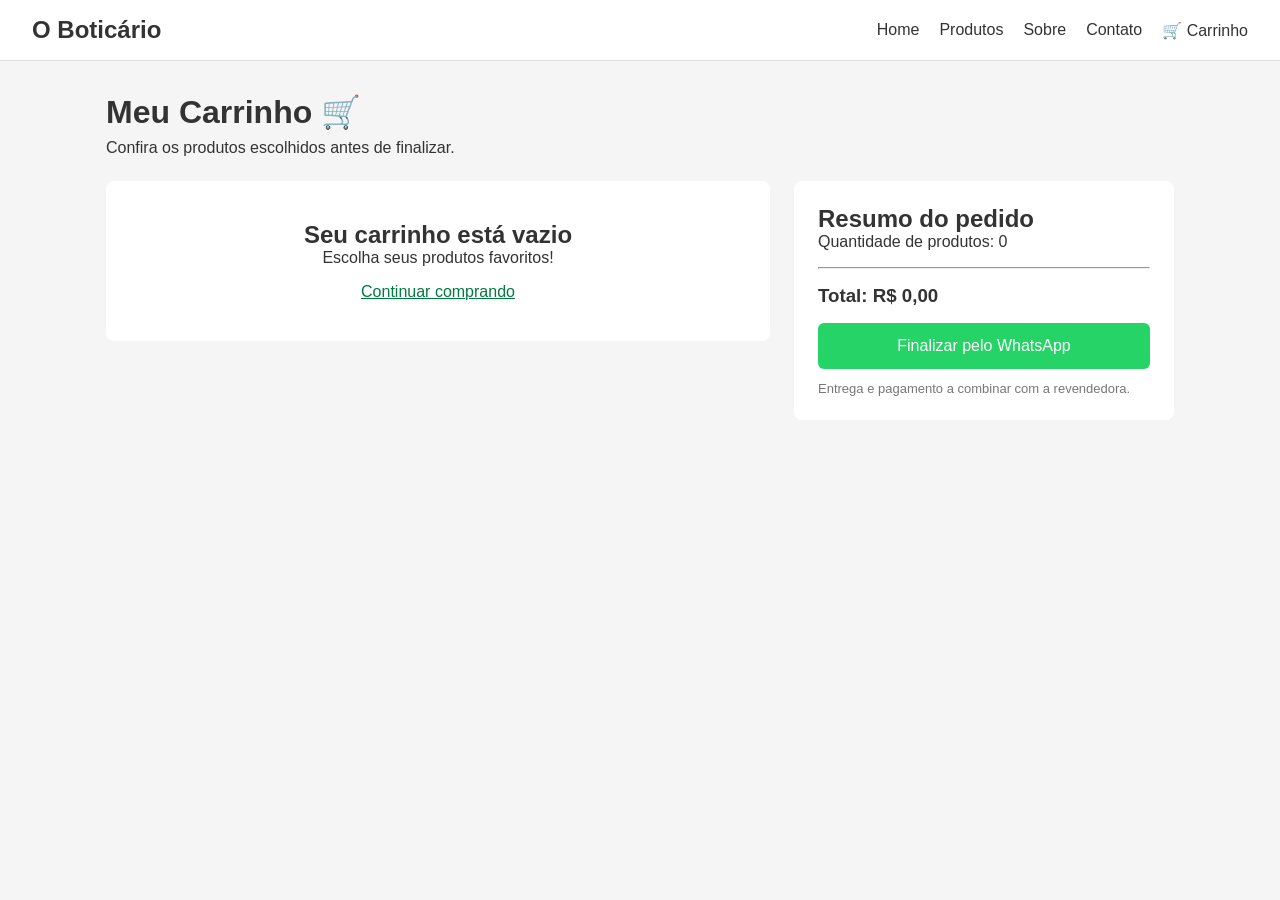
==== carrinho.html @ 6b3a3b3a "Add files via upload" ====
<!DOCTYPE html>
<html lang="pt-br">
<head>
    <meta charset="UTF-8">
    <meta name="viewport" content="width=device-width, initial-scale=1.0">
    <title>Meu Carrinho - O Boticário</title>
    <link rel="stylesheet" href="carrinho.css">
</head>
<body>

    <header>
        <h2>O Boticário</h2>

        <nav>
            <a href="index.html">Home</a>
            <a href="index.html#produtos">Produtos</a>
            <a href="index.html#sobre">Sobre</a>
            <a href="index.html#contato">Contato</a>
            <a href="carrinho.html">🛒 Carrinho</a>
        </nav>
    </header>

    <main>
        <h1>Meu Carrinho 🛒</h1>
        <p>Confira os produtos escolhidos antes de finalizar.</p>

        <div class="conteudo">

            <section class="produtos">
                <div id="lista-carrinho"></div>

                <div id="carrinho-vazio">
                    <h2>Seu carrinho está vazio</h2>
                    <p>Escolha seus produtos favoritos!</p>
                    <a href="index.html#produtos">
                        Continuar comprando
                    </a>
                </div>
            </section>

            <section class="resumo">
                <h2>Resumo do pedido</h2>

                <p>Quantidade de produtos:
                    <span id="quantidade">0</span>
                </p>

                <hr>

                <h3>Total:
                    <span id="total">R$ 0,00</span>
                </h3>

                <button onclick="finalizarCompra()">
                    Finalizar pelo WhatsApp
                </button>

                <p class="aviso">
                    Entrega e pagamento a combinar
                    com a revendedora.
                </p>
            </section>

        </div>
    </main>

    <script src="carrinho.js"></script>
</body>
</html>
---- carrinho.css ----
* { box-sizing: border-box; margin: 0; padding: 0; font-family: Arial, sans-serif; }
body { background: #f5f5f5; color: #333; }

header {
    display: flex; justify-content: space-between; align-items: center;
    flex-wrap: wrap; gap: 12px;
    padding: 16px 32px; background: #fff; border-bottom: 1px solid #ddd;
}
header nav { display: flex; gap: 20px; flex-wrap: wrap; }
header nav a { text-decoration: none; color: #333; }
header nav a:hover { color: #456954; }

main { max-width: 1100px; margin: 32px auto; padding: 0 16px; }
main > h1 { margin-bottom: 8px; }

.conteudo { display: flex; gap: 24px; margin-top: 24px; align-items: flex-start; }
.produtos { flex: 2; }
.resumo {
    flex: 1; background: #fff; padding: 24px;
    border-radius: 8px; position: sticky; top: 16px;
}
.resumo hr { margin: 16px 0; }
.resumo button {
    width: 100%; padding: 14px; margin-top: 16px; border: 0;
    border-radius: 6px; background: #25d366; color: #fff;
    font-size: 16px; cursor: pointer;
}
.resumo button:hover { background: #1ebe5b; }
.aviso { font-size: 13px; color: #777; margin-top: 12px; }

.item-carrinho {
    display: flex; align-items: center; gap: 16px;
    background: #fff; padding: 16px; border-radius: 8px; margin-bottom: 12px;
}
.item-carrinho img { border-radius: 6px; }
.item-info { flex: 1; }
.item-info h3 { font-size: 16px; margin-bottom: 4px; }
.item-qtd { display: flex; align-items: center; gap: 10px; }
.item-qtd button, .item-carrinho > button {
    border: 1px solid #ccc; background: #fff; border-radius: 4px;
    width: 32px; height: 32px; cursor: pointer;
}

#carrinho-vazio { display: none; text-align: center; background: #fff; padding: 40px; border-radius: 8px; }
#carrinho-vazio a { display: inline-block; margin-top: 16px; color: #007a3d; }

@media (max-width: 800px) {
    .conteudo { flex-direction: column; }
    .resumo { position: static; width: 100%; }
}
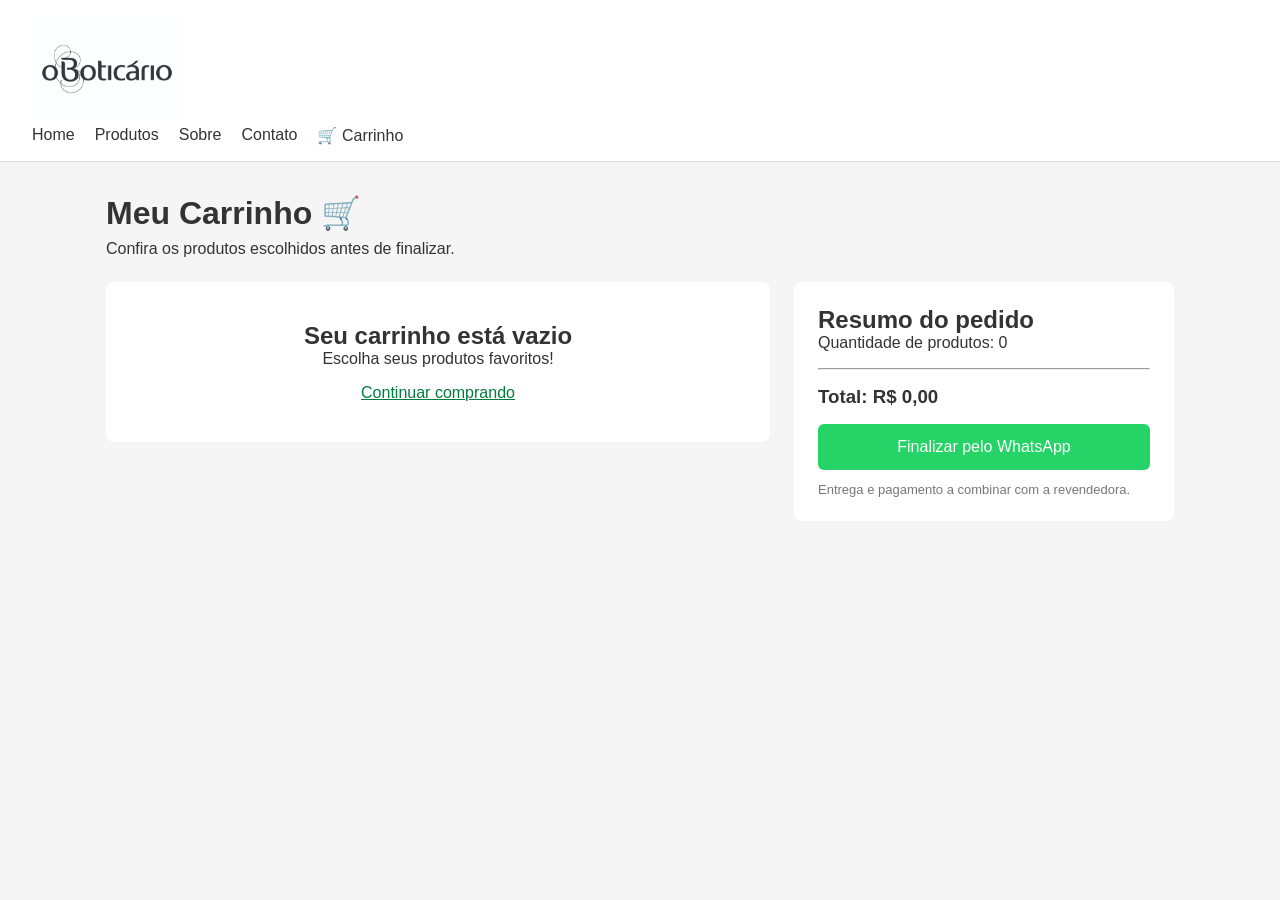
==== commit 2fc0f568: "Add files via upload" ====
--- a/carrinho.html
+++ b/carrinho.html
@@ -9,7 +9,9 @@
 <body>
 
     <header>
-        <h2>O Boticário</h2>
+        <div class="logo">
+            <img src="img/oboticario.jpeg" alt="O Boticário" width="150"
+        </div>
 
         <nav>
             <a href="index.html">Home</a>
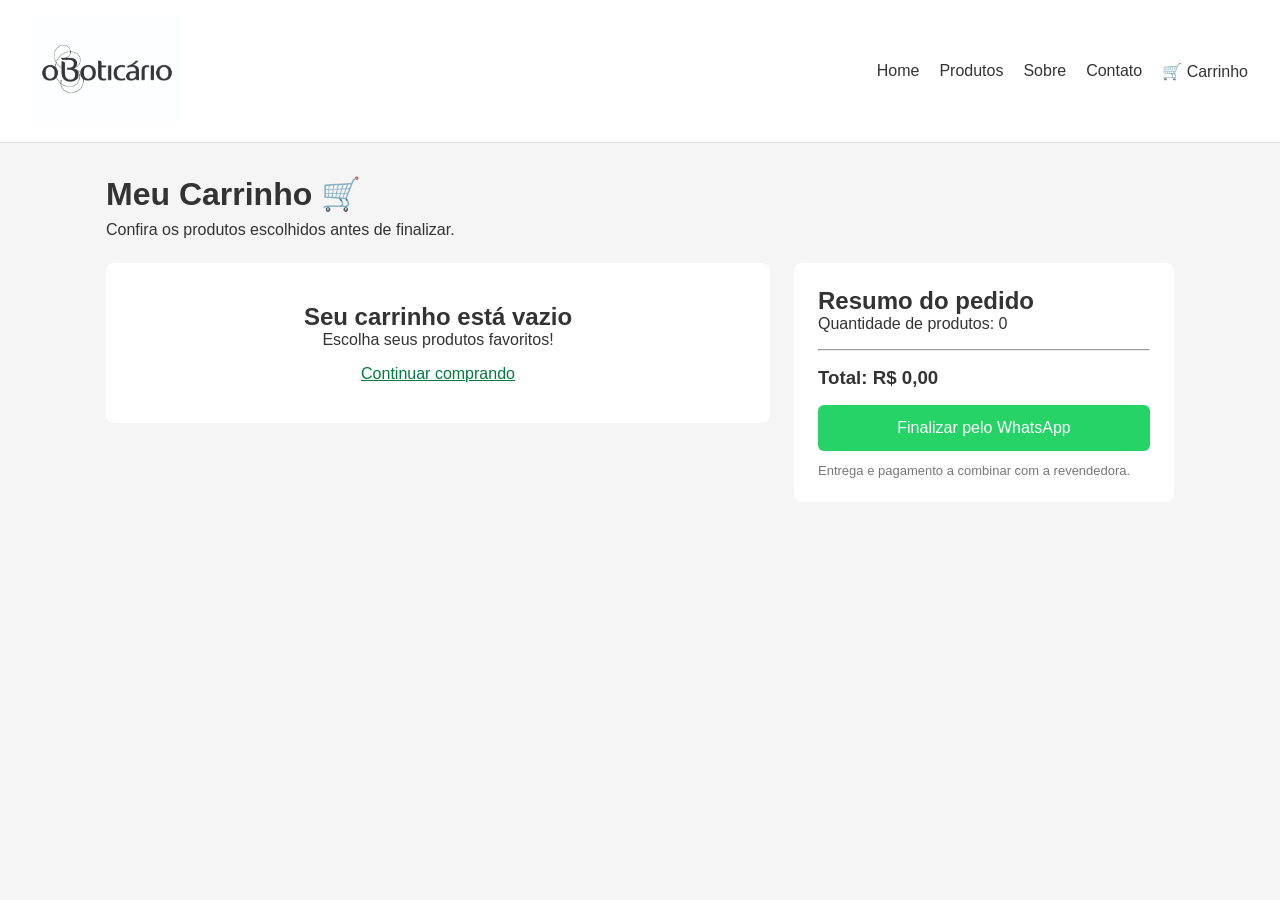
==== commit 7ab3477c: "Novas mudanças Adição de PHP, imagens e pequenos ajustes." ====
--- a/carrinho.html
+++ b/carrinho.html
@@ -10,9 +10,8 @@
 
     <header>
         <div class="logo">
-            <img src="img/oboticario.jpeg" alt="O Boticário" width="150"
+            <img src="img/oboticario.jpeg" alt="O Boticário" width="150">
         </div>
-
         <nav>
             <a href="index.html">Home</a>
             <a href="index.html#produtos">Produtos</a>
